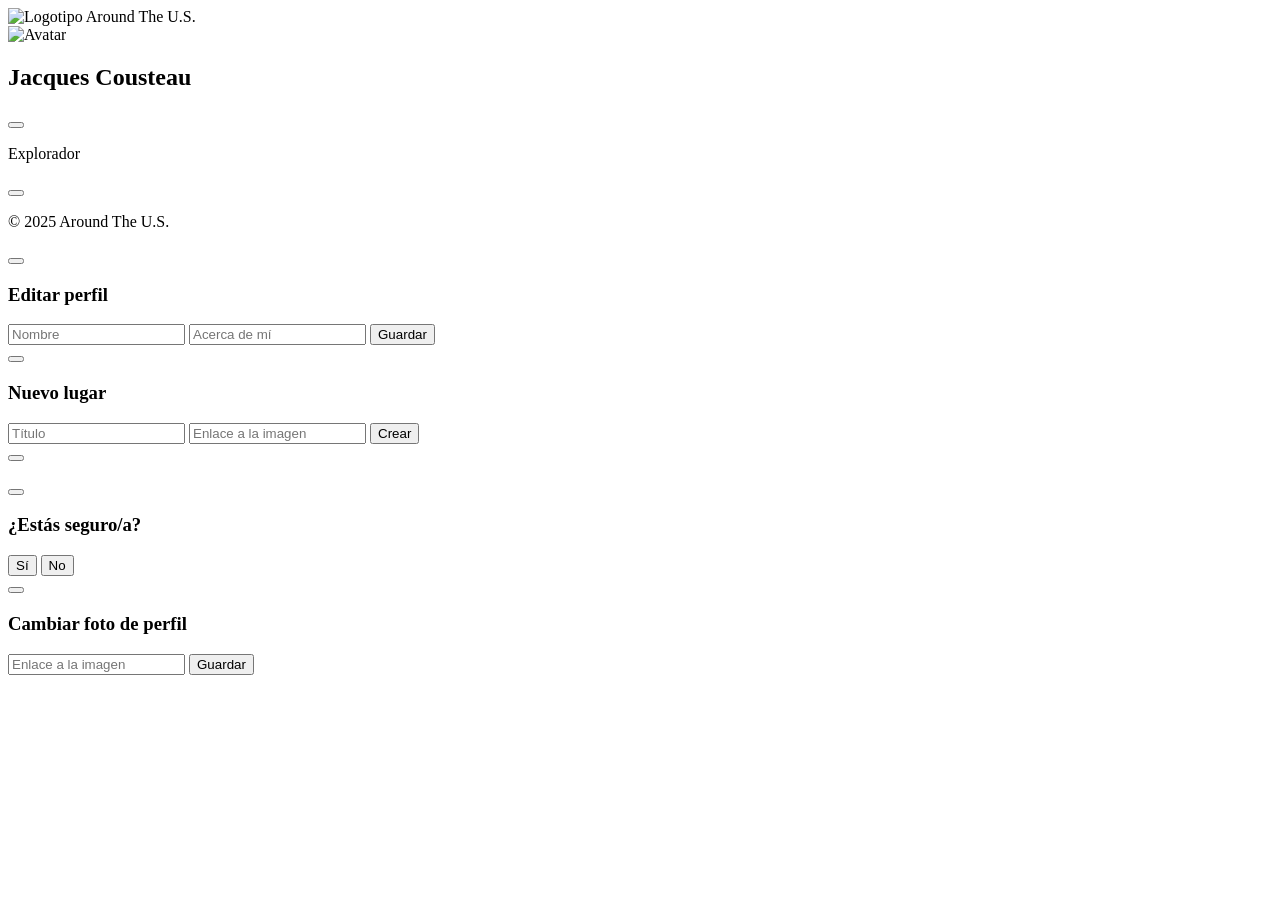
==== src/index.html @ 81bdeab2 "Agregando carpeta src con html" ====
<!doctype html>
<html lang="es">
  <head>
    <meta charset="UTF-8" />
    <meta content="width=device-width, initial-scale=1.0" name="viewport" />
    <meta content="ie=edge" http-equiv="X-UA-Compatible" />
    <title>Around The U.S.</title>
    <link href="./pages/index.css" rel="stylesheet" />
  </head>
  <body class="page">
    <div class="page__content">
      <header class="header page__section">
        <img
          alt="Logotipo Around The U.S."
          class="logo header__logo"
          src="./images/logo.svg"
        />
      </header>
      <main class="content">
        <section class="profile page__section">
          <!-- Modificado: Contenedor de la foto con el botón de edición -->
          <div class="profile__avatar-container">
            <img
              class="profile__image"
              src="./images/avatar.jpg"
              alt="Avatar"
            />
            <!-- Capa del lápiz que se muestra con el hover -->
            <div class="profile__avatar-edit-icon"></div>
          </div>
          <div class="profile__info">
            <h1 class="profile__title">Jacques Cousteau</h1>
            <button
              aria-label="Editar perfil"
              class="profile__edit-button"
              type="button"
            ></button>
            <p class="profile__description">Explorador</p>
          </div>
          <button
            aria-label="Agregar tarjeta"
            class="profile__add-button"
            type="button"
          ></button>
        </section>
        <section class="cards page__section">
          <ul class="cards__list">
            <template id="template__card">
              <li class="card">
                <img class="card__image" src="" alt="" />
                <button
                  aria-label="Eliminar tarjeta"
                  class="card__delete-button"
                  type="button"
                ></button>
                <div class="card__description">
                  <h2 class="card__title"></h2>
                  <button
                    aria-label="Botón Me gusta"
                    class="card__like-button"
                    type="button"
                  ></button>
                </div>
              </li>
            </template>
          </ul>
        </section>
      </main>
      <footer class="footer page__section">
        <p class="footer__copyright">© 2025 Around The U.S.</p>
      </footer>
      <div class="popup" id="edit-popup">
        <div class="popup__content">
          <button
            aria-label="Cerrar ventana emergente"
            class="popup__close"
            type="button"
          ></button>
          <h3 class="popup__title">Editar perfil</h3>
          <form class="popup__form" id="edit-profile-form">
            <input
              id="profile-name"
              class="popup__input popup__input_type_name"
              name="name"
              placeholder="Nombre"
              type="text"
              required
              minlength="2"
              maxlength="40"
            />
            <span class="popup__error" id="profile-name-error"></span>

            <input
              id="profile-job"
              class="popup__input popup__input_type_description"
              name="description"
              placeholder="Acerca de mí"
              type="text"
              required
              minlength="2"
              maxlength="200"
            />

            <span class="popup__error" id="profile-job-error"></span>

            <button class="button popup__button" type="submit">Guardar</button>
          </form>
        </div>
      </div>
      <div class="popup" id="new-card-popup">
        <div class="popup__content">
          <button
            aria-label="Cerrar ventana emergente"
            class="popup__close"
            type="button"
          ></button>
          <h3 class="popup__title">Nuevo lugar</h3>
          <form class="popup__form" id="new-card-form">
            <input
              id="card-title"
              class="popup__input popup__input_type_card-name"
              name="place-name"
              placeholder="Título"
              type="text"
              required
              minlength="2"
              maxlength="30"
            />
            <span class="popup__error" id="card-title-error"></span>

            <input
              id="card-url"
              class="popup__input popup__input_type_url"
              name="link"
              placeholder="Enlace a la imagen"
              required
              type="url"
            />

            <span class="popup__error" id="card-url-error"></span>

            <button class="button popup__button" type="submit">Crear</button>
          </form>
        </div>
      </div>
      <div class="popup" id="image-popup">
        <div class="popup__content popup__content_content_image">
          <button
            aria-label="Cerrar ventana emergente"
            class="popup__close"
            type="button"
          ></button>
          <img alt="" class="popup__image" src="#" />
          <p class="popup__caption"></p>
        </div>
      </div>
      <div class="popup" id="PopupWithConfirmation">
        <div class="popup__content">
          <button
            aria-label="Cerrar ventana emergente"
            class="popup__close"
            type="button"
          ></button>
          <h3 class="popup__title">¿Estás seguro/a?</h3>
          <button class="button popup__button" type="button">Sí</button>
          <button class="button popup__button" type="button">No</button>
        </div>
      </div>

      <!-- Nuevo Popup: Cambiar foto de perfil -->
      <div class="popup" id="avatar-popup">
        <div class="popup__content">
          <button
            aria-label="Cerrar ventana emergente"
            class="popup__close"
            type="button"
          ></button>
          <h3 class="popup__title">Cambiar foto de perfil</h3>
          <form class="popup__form" id="avatar-form">
            <input
              id="avatar-url"
              class="popup__input popup__input_type_url"
              name="avatar"
              placeholder="Enlace a la imagen"
              required
              type="url"
            />
            <span class="popup__error" id="avatar-url-error"></span>

            <button class="button popup__button" type="submit">Guardar</button>
          </form>
        </div>
      </div>
    </div>
  </body>
  <script type="module" src="./scripts/index.js"></script>
</html>
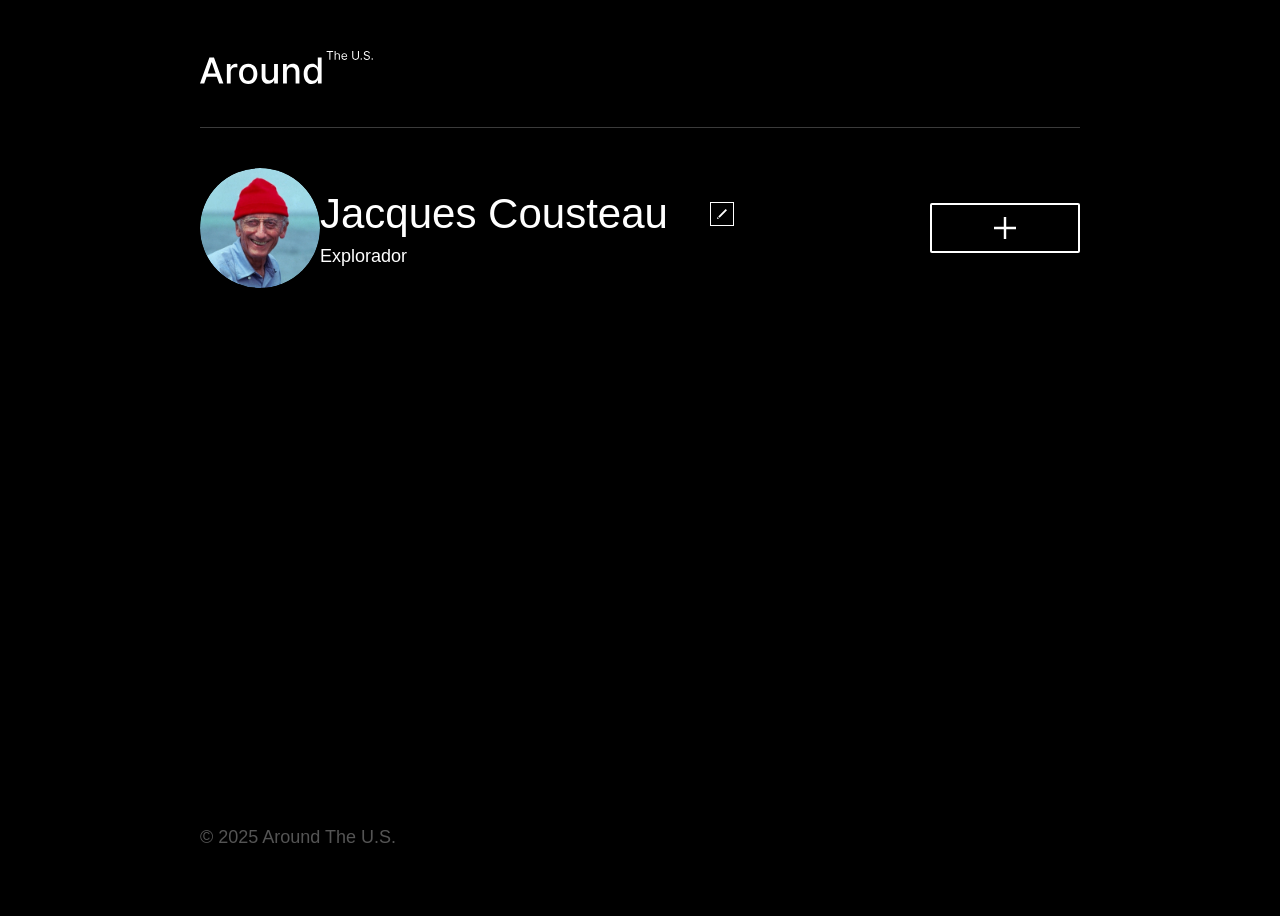
==== commit fa6644ba: "Proyceto Final" ====
--- a/src/index.html
+++ b/src/index.html
@@ -5,7 +5,9 @@
     <meta content="width=device-width, initial-scale=1.0" name="viewport" />
     <meta content="ie=edge" http-equiv="X-UA-Compatible" />
     <title>Around The U.S.</title>
-    <link href="./pages/index.css" rel="stylesheet" />
+
+    <!-- Ruta al CSS principal (mismo nivel dentro de src) -->
+    <link rel="stylesheet" href="./pages/index.css" />
   </head>
   <body class="page">
     <div class="page__content">
@@ -18,15 +20,17 @@
       </header>
       <main class="content">
         <section class="profile page__section">
-          <!-- Modificado: Contenedor de la foto con el botón de edición -->
           <div class="profile__avatar-container">
             <img
               class="profile__image"
               src="./images/avatar.jpg"
               alt="Avatar"
             />
-            <!-- Capa del lápiz que se muestra con el hover -->
-            <div class="profile__avatar-edit-icon"></div>
+            <button
+              type="button"
+              class="profile__avatar-edit-button"
+              aria-label="Cambiar foto de perfil"
+            ></button>
           </div>
           <div class="profile__info">
             <h1 class="profile__title">Jacques Cousteau</h1>
@@ -69,6 +73,8 @@
       <footer class="footer page__section">
         <p class="footer__copyright">© 2025 Around The U.S.</p>
       </footer>
+
+      <!-- Popup Editar Perfil -->
       <div class="popup" id="edit-popup">
         <div class="popup__content">
           <button
@@ -100,13 +106,14 @@
               minlength="2"
               maxlength="200"
             />
-
             <span class="popup__error" id="profile-job-error"></span>
 
             <button class="button popup__button" type="submit">Guardar</button>
           </form>
         </div>
       </div>
+
+      <!-- Popup Nuevo Lugar -->
       <div class="popup" id="new-card-popup">
         <div class="popup__content">
           <button
@@ -136,13 +143,14 @@
               required
               type="url"
             />
-
             <span class="popup__error" id="card-url-error"></span>
 
             <button class="button popup__button" type="submit">Crear</button>
           </form>
         </div>
       </div>
+
+      <!-- Popup Ver Imagen -->
       <div class="popup" id="image-popup">
         <div class="popup__content popup__content_content_image">
           <button
@@ -154,6 +162,8 @@
           <p class="popup__caption"></p>
         </div>
       </div>
+
+      <!-- Popup Confirmación Eliminación -->
       <div class="popup" id="PopupWithConfirmation">
         <div class="popup__content">
           <button
@@ -167,7 +177,7 @@
         </div>
       </div>
 
-      <!-- Nuevo Popup: Cambiar foto de perfil -->
+      <!-- Popup Cambiar Foto de Perfil -->
       <div class="popup" id="avatar-popup">
         <div class="popup__content">
           <button
@@ -192,6 +202,8 @@
         </div>
       </div>
     </div>
+
+    <!-- Ruta al script principal dentro de scripts/ (mismo nivel dentro de src) -->
+    <script type="module" src="./scripts/index.js"></script>
   </body>
-  <script type="module" src="./scripts/index.js"></script>
 </html>
--- a/src/pages/index.css
+++ b/src/pages/index.css
@@ -0,0 +1,14 @@
+/* src/pages/index.css */
+
+/* Si utilizas vendor */
+@import url("../vendor/normalize.css");
+
+/* Importación de bloques BEM */
+@import url("../blocks/page.css");
+@import url("../blocks/header.css");
+@import url("../blocks/content.css");
+@import url("../blocks/profile.css");
+@import url("../blocks/cards.css");
+@import url("../blocks/card.css");
+@import url("../blocks/footer.css");
+@import url("../blocks/popup.css");
